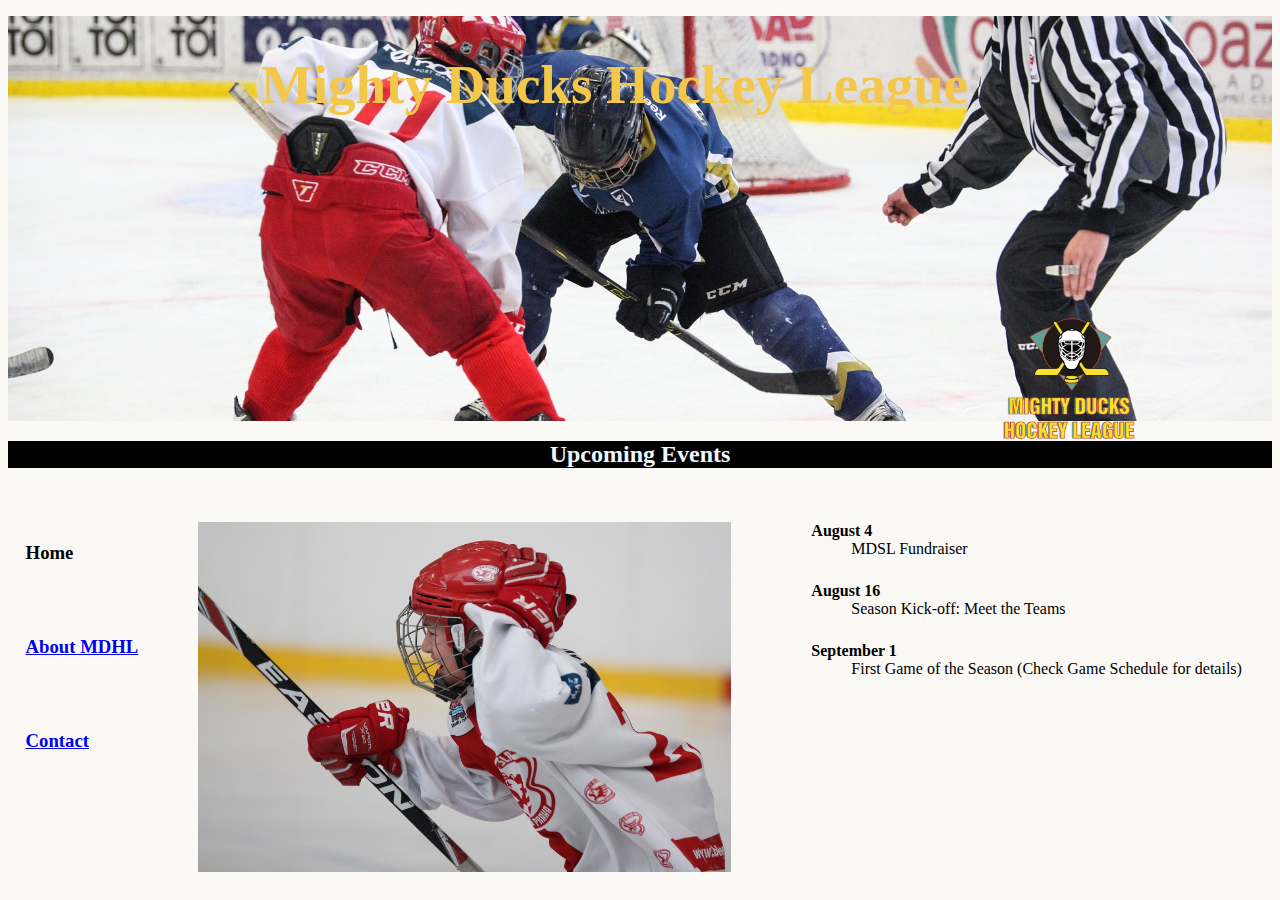
==== Proyecto_1/index.html @ 13ddae33 "Se termino de trabajar con la hoja de estilos 2" ====
<!DOCTYPE html>
<html lang="en">
<head>
    <meta charset="UTF-8">
    <meta http-equiv="X-UA-Compatible" content="IE=edge">
    <meta name="viewport" content="width=device-width, initial-scale=1.0">
   <link rel="stylesheet" href="Styles/style1.css">
   <!--<link rel="stylesheet" href="Styles/style2.css">-->
    <title>Home</title>
</head>
<body>
    <header>

        <div class="containerHeader">
            <h1 class="title">Mighty Ducks Hockey League</h1>
            <div class="bannerContainer"></div>
            <figure>
                <img class="logo" src="Assets/Logo_Mighty_ducks-01.png" alt="Logo_Mighty_ducks">
            </figure>
        </div> 
        <div class="eventsBanner">
            <h2 class="textEventBanner">Upcoming Events</h2>
        </div>

        <nav class="nav">
            <div class="divNav">
                <button class="buttonActive"><h3>Home</h3></button>
            </div>
            <div class="divNav">
               <button class="button"><a href="About.html"><h3>About MDHL</h3></a></button>
            </div>
            <div class="divNav">
                <button class="button"><a href="Contact.html"><h3>Contact</h3></a></button>
            </div>
        </nav> 

    </header>

    <br>

    <div>
        <div class="sectionDiv">
            <figure>
                <img class="imgBorde" src="Assets/hockey_1.jpg" alt="hockey_1">
            </figure>
                <div class="articleDiv">
                    <dl>
                        <dt><b>August 4</b></dt>
                        <dd> MDSL Fundraiser</dd>
                        <dt><b>August 16</b></dt>
                        <dd>Season Kick-off: Meet the Teams</dd>
                        <dt><b>September 1</b></dt>
                        <dd>First Game of the Season (Check Game Schedule for details)</dd>
                    </dl>
                </div>
        </div>
    </div>
</body>
</html>
---- Proyecto_1/Styles/style1.css ----
html{
    font-family: Comic Sans MS;
}
dd{
    margin-bottom: 1.5rem;
}
body{
   background-color: #FAF9F6;
}
h1{
    font-weight: bold;
    color: #F3C74A;
    font-size: 55px;
    
}
.containerHeader{
    width: 100%;
    height: 45vh;
    position: relative;
}
.title{
    position: absolute;
    margin-left: 20%;
    z-index: 1;
}
.bannerContainer{
    position:absolute;
    width: 100%;
    height: 45vh;
    background-image: url(../Assets/design1_image1.jpg);
    background-position: center;
    background-size: cover;
}
.logo{
    position: absolute;
    height: 157px;
    right: 10%;
    top: 70%;
}
.eventsBanner{
    background-color: black;
    z-index: 3;
}
.textEventBanner{
    text-align: center;
    color: aliceblue;
}
.nav{
    position: absolute;
    left: 2%;
}
.divNav{
    margin-top: 35px;
}
.sectionDiv{
    display: flex;
}
.imgBorde{
    height: 350px;
    margin-left: 150px;
}
.articleDiv{
    margin-left: 40px;
}
.buttonActive{
    all: unset;
}
.button{
    all: unset;
}
---- Proyecto_1/Styles/style2.css ----
html{
    font-family: Comic Sans MS;
}
dd{
    margin-bottom: 1.5rem;
}
body{
   background-color: #FAF9F6;
}
.containerHeader{
    width: 100%;
    height: 50vh;
    position: relative;
}
.title{
    text-align: center;
    z-index: 1;
}
.bannerContainer{
    position:absolute;
    top: 12%;
    width: 100%;
    height: 45vh;
    background-image: url(../Assets/design1_image2.jpg);
    background-position: center;
    background-size: cover;
}
.logo{
    position: absolute;
    height: 150px;
    left: 1%;
    top: 130%;
}
.eventsBanner{
    border-color: black;
    background-color:#FAF9F6 ;
    z-index: 3;
}
.textEventBanner{
    text-align: center;
    color: black;
}
.sectionDiv{
    display: flex;
}
.imgBorde{
    height: 350px;
    margin-left: 200px;
}
.articleDiv{
    margin-left: 40px;
}
.nav{
    display: flex;
    position: absolute;
    right: 2%;
    top:4%

}
.divNav{
    margin-right: 5px;
}
.sectionDiv{
    display: flex;
}
.imgBorde{
    height: 350px;
    margin-left: 150px;
}
.articleDiv{
    margin-left: 40px;
}
.buttonActive{
    background-color: #7ECA9C;
    border-radius: 5px;
}
.button{
    background-color: #11698E;
    border-radius: 5px;
}
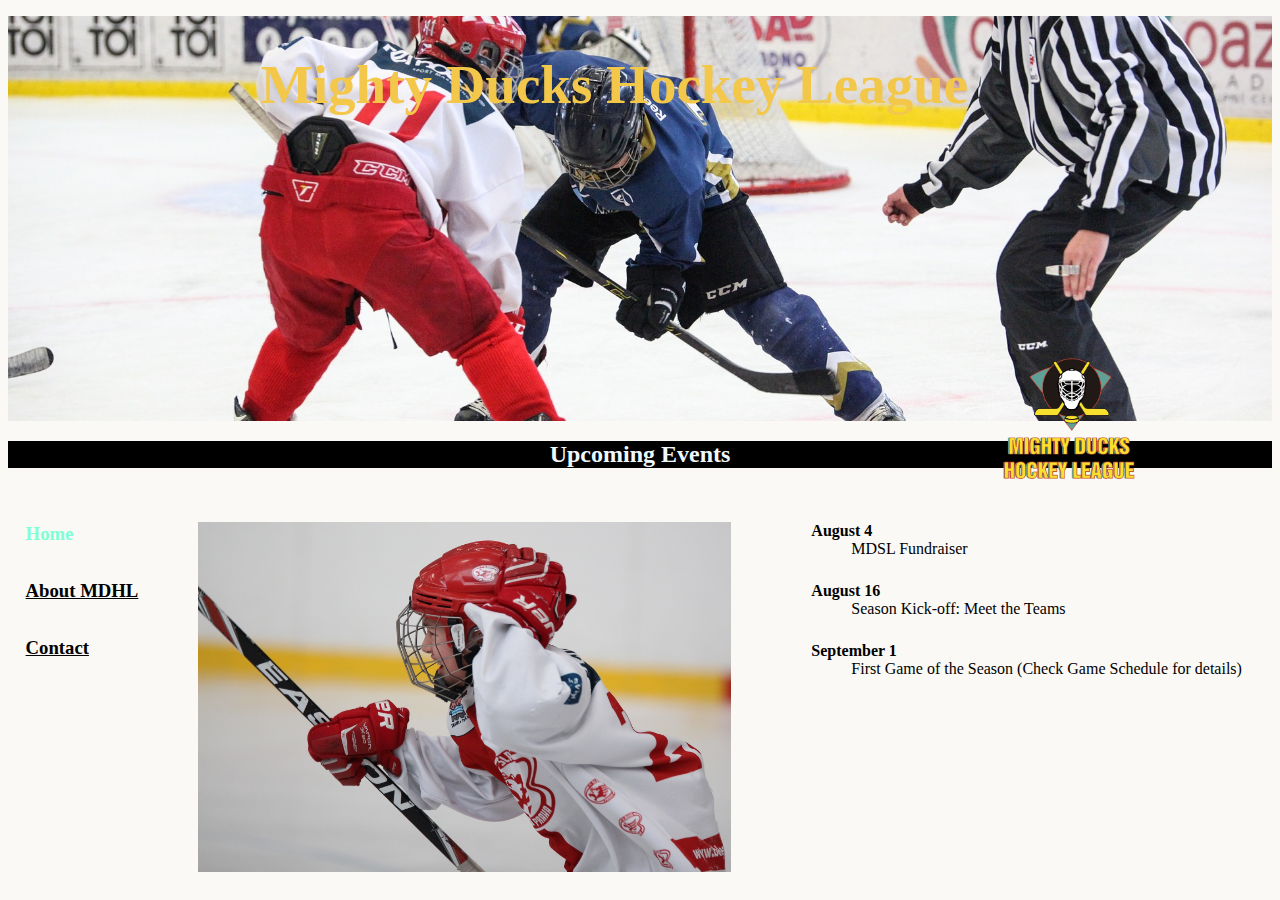
==== commit bfe53e96: "Se corrigieron los problemas con el validador" ====
--- a/Proyecto_1/index.html
+++ b/Proyecto_1/index.html
@@ -24,13 +24,13 @@
 
         <nav class="nav">
             <div class="divNav">
-                <button class="buttonActive"><h3>Home</h3></button>
+                <a class="buttonActive" href="#"><h3>Home</h3></a>
             </div>
             <div class="divNav">
-               <button class="button"><a href="About.html"><h3>About MDHL</h3></a></button>
+               <a class="button" href="About.html"><h3>About MDHL</h3></a>
             </div>
             <div class="divNav">
-                <button class="button"><a href="Contact.html"><h3>Contact</h3></a></button>
+                <a class="button" href="Contact.html"><h3>Contact</h3></a>
             </div>
         </nav> 
 
--- a/Proyecto_1/Styles/style1.css
+++ b/Proyecto_1/Styles/style1.css
@@ -35,7 +35,7 @@
     position: absolute;
     height: 157px;
     right: 10%;
-    top: 70%;
+    top: 80%;
 }
 .eventsBanner{
     background-color: black;
@@ -63,8 +63,9 @@
     margin-left: 40px;
 }
 .buttonActive{
-    all: unset;
+    color: aquamarine;
+    text-decoration: none;
 }
 .button{
-    all: unset;
+    color: black;
 }
--- a/Proyecto_1/Styles/style2.css
+++ b/Proyecto_1/Styles/style2.css
@@ -14,11 +14,10 @@
 }
 .title{
     text-align: center;
-    z-index: 1;
 }
 .bannerContainer{
     position:absolute;
-    top: 12%;
+    top: 15%;
     width: 100%;
     height: 45vh;
     background-image: url(../Assets/design1_image2.jpg);
@@ -54,7 +53,7 @@
     display: flex;
     position: absolute;
     right: 2%;
-    top:4%
+    top:7%
 
 }
 .divNav{
@@ -71,10 +70,20 @@
     margin-left: 40px;
 }
 .buttonActive{
-    background-color: #7ECA9C;
+    display: block;
+    width: 140px;
     border-radius: 5px;
+    background-color:aquamarine;
+    text-align: center;
+    color: #FAF9F6;
+    text-decoration: none;
 }
 .button{
+    display: block;
+    width: 140px;
+    border-radius: 5px;
     background-color: #11698E;
-    border-radius: 5px;
+    text-align: center;
+    color: #FAF9F6;
+    text-decoration: none;
 }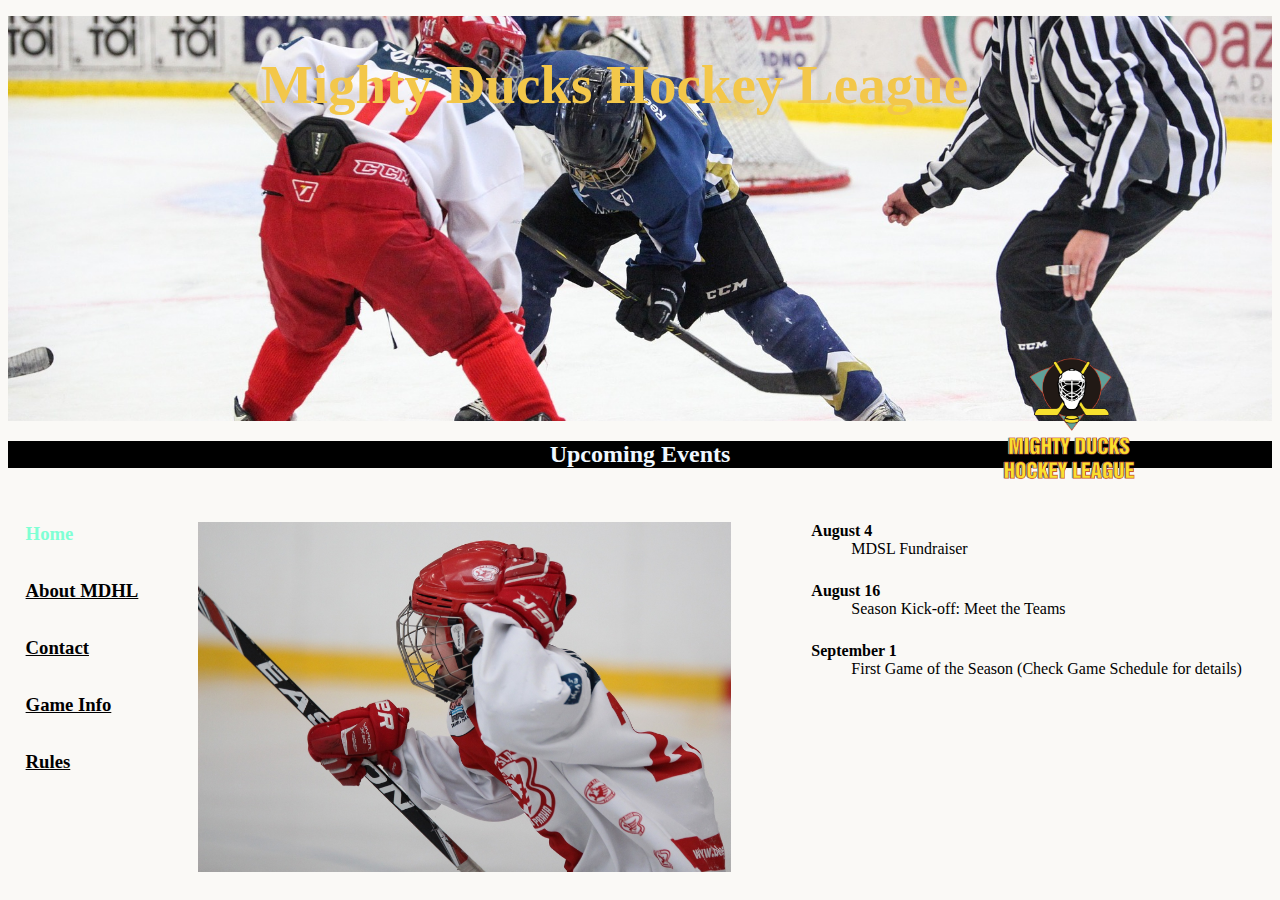
==== commit c868ee12: "Se puso el header en los nuevos archivos" ====
--- a/Proyecto_1/index.html
+++ b/Proyecto_1/index.html
@@ -4,8 +4,9 @@
     <meta charset="UTF-8">
     <meta http-equiv="X-UA-Compatible" content="IE=edge">
     <meta name="viewport" content="width=device-width, initial-scale=1.0">
-   <link rel="stylesheet" href="Styles/style1.css">
+    <link rel="stylesheet" href="Styles/style1.css">
    <!--<link rel="stylesheet" href="Styles/style2.css">-->
+   <!--<link rel="stylesheet" href="Styles/style3.css">-->
     <title>Home</title>
 </head>
 <body>
@@ -32,6 +33,12 @@
             <div class="divNav">
                 <a class="button" href="Contact.html"><h3>Contact</h3></a>
             </div>
+            <div class="divNav">
+                <a href="game_info.html" class="button"><h3>Game Info</h3></a>
+            </div>
+            <div class="divNav">
+                <a href="rules.html" class="button"><h3>Rules</h3></a>
+            </div>
         </nav> 
 
     </header>
--- a/Proyecto_1/Styles/style3.css
+++ b/Proyecto_1/Styles/style3.css
@@ -0,0 +1,106 @@
+html{
+    font-family: Comic Sans MS;
+}
+dd{
+    margin-bottom: 1.5rem;
+}
+body{
+   background-color: #FAF9F6;
+}
+h1{
+    font-weight: bold;
+    color: #F3C74A;
+    font-size: 55px;
+    
+}
+header{
+    background-color:#F3C74A ;
+}
+.containerHeader{
+    width: 100%;
+    height: 45vh;
+    position: relative;
+}
+.title{
+    position: absolute;
+    margin-left: 20%;
+    z-index: 1;
+}
+.bannerContainer{
+    position:absolute;
+    width: 100%;
+    height: 45vh;
+    background-image: url(../Assets/design1_image1.jpg);
+    background-position: center;
+    background-size: cover;
+    transition: 1s;
+}
+.bannerContainer:hover{
+    position:absolute;
+    width: 100%;
+    height: 45vh;
+    background-image: url(../Assets/design1_image2.jpg);
+    background-position: center;
+    background-size: cover;
+}
+.logo{
+    position: absolute;
+    height: 157px;
+    right: 10%;
+    top: 80%;
+}
+.eventsBanner{
+    background-color: black;
+    z-index: 3;
+}
+.textEventBanner{
+    text-align: center;
+    color: aliceblue;
+}
+.nav{
+    background-color: rgb(219, 70, 53,50%);
+    border-radius:10px ;
+    padding: 10px;
+    position: absolute;
+    left: 2%;
+    top: 65%;
+}
+.nav:hover{
+    transition: 1s;
+    background-color: #DB4635;
+    border-radius:10px ;
+    padding: 10px;
+    position: absolute;
+    left: 2%;
+}
+.divNav{
+    margin-top: 35px;
+}
+.sectionDiv{
+    display: flex;
+}
+.imgBorde{
+    height: 350px;
+    margin-left: 150px;
+}
+.articleDiv{
+    margin-left: 40px;
+    background-color: rgb(77, 176, 156,25%);
+    border-radius: 10px;
+    padding: 10px;
+    
+}
+.buttonActive{
+    display: block;
+    width: 140px;
+    border-radius: 5px;
+    background-color:#F3C74A;
+    text-align: center;
+    color: #FAF9F6;
+    text-decoration: none;
+    cursor: default;
+}
+.button{
+    color: #4CB19C;
+    text-decoration: none;
+}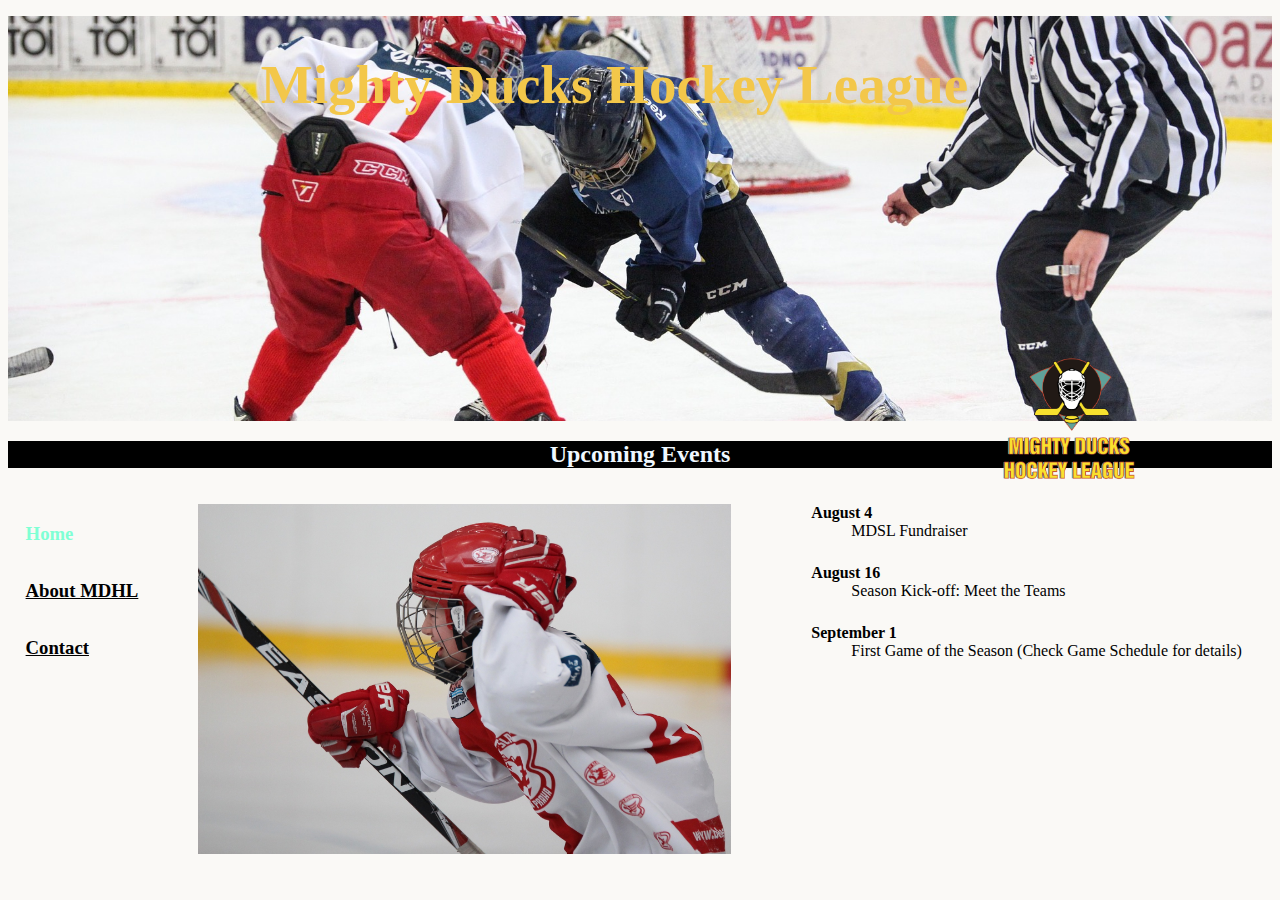
==== commit 74255198: "Se agrego el favicon, se sacaron los br y se cambio el div por un main" ====
--- a/Proyecto_1/index.html
+++ b/Proyecto_1/index.html
@@ -7,7 +7,8 @@
     <link rel="stylesheet" href="Styles/style1.css">
    <!--<link rel="stylesheet" href="Styles/style2.css">-->
    <!--<link rel="stylesheet" href="Styles/style3.css">-->
-    <title>Home</title>
+   <title>About</title>
+   <link rel="icon" type="image/x-icon" href="Assets/Logo.ico">
 </head>
 <body>
     <header>
@@ -33,19 +34,11 @@
             <div class="divNav">
                 <a class="button" href="Contact.html"><h3>Contact</h3></a>
             </div>
-            <div class="divNav">
-                <a href="game_info.html" class="button"><h3>Game Info</h3></a>
-            </div>
-            <div class="divNav">
-                <a href="rules.html" class="button"><h3>Rules</h3></a>
-            </div>
         </nav> 
 
     </header>
 
-    <br>
-
-    <div>
+    <main>
         <div class="sectionDiv">
             <figure>
                 <img class="imgBorde" src="Assets/hockey_1.jpg" alt="hockey_1">
@@ -61,6 +54,6 @@
                     </dl>
                 </div>
         </div>
-    </div>
+    </main>
 </body>
 </html>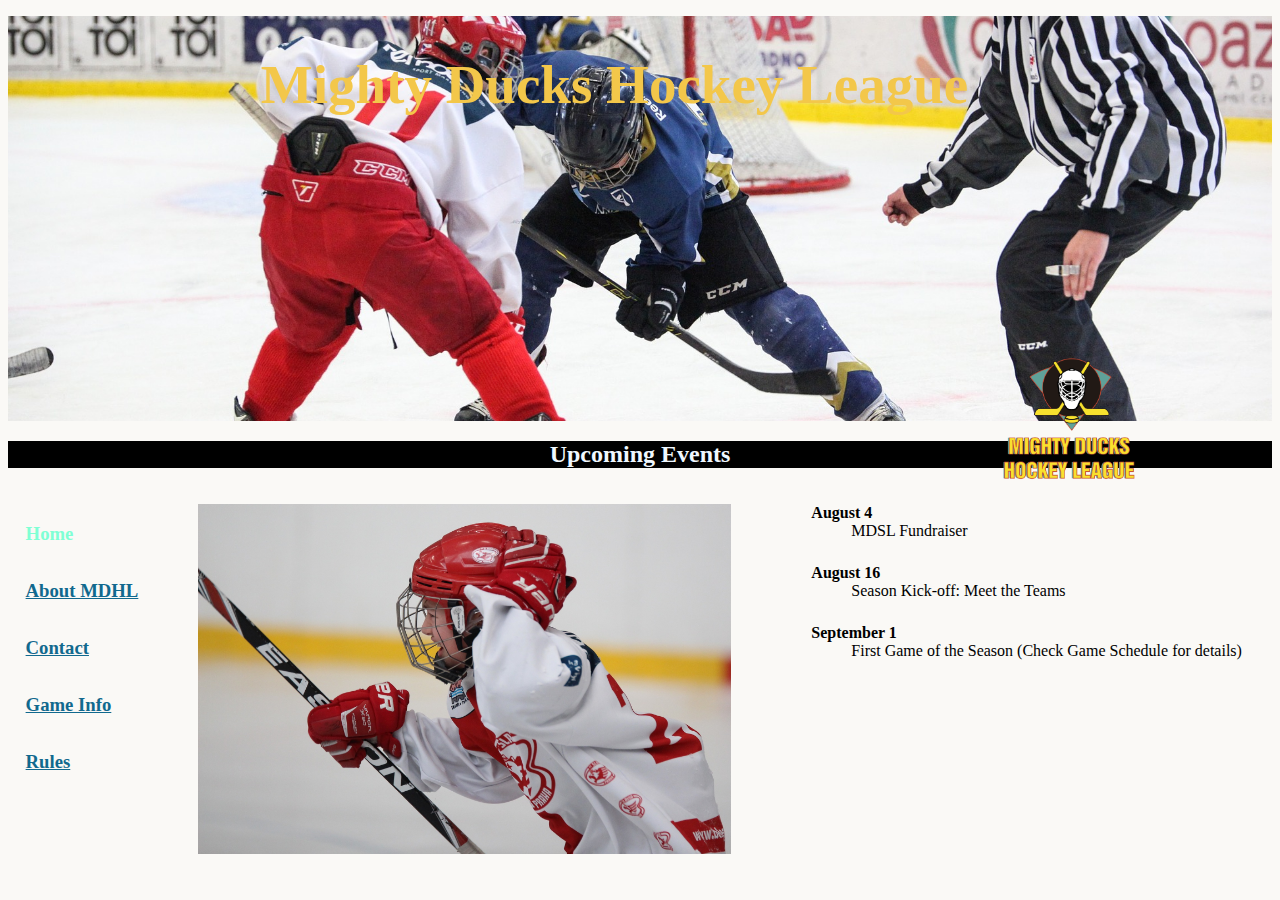
==== commit e8930708: "Se trabajo sobre el html de game info" ====
--- a/Proyecto_1/index.html
+++ b/Proyecto_1/index.html
@@ -7,7 +7,7 @@
     <link rel="stylesheet" href="Styles/style1.css">
    <!--<link rel="stylesheet" href="Styles/style2.css">-->
    <!--<link rel="stylesheet" href="Styles/style3.css">-->
-   <title>About</title>
+   <title>Home</title>
    <link rel="icon" type="image/x-icon" href="Assets/Logo.ico">
 </head>
 <body>
@@ -34,6 +34,12 @@
             <div class="divNav">
                 <a class="button" href="Contact.html"><h3>Contact</h3></a>
             </div>
+            <div class="divNav">
+                <a href="game_info.html" class="button"><h3>Game Info</h3></a>
+            </div>
+            <div class="divNav">
+                <a href="rules.html" class="button"><h3>Rules</h3></a>
+            </div>
         </nav> 
 
     </header>
--- a/Proyecto_1/Styles/style1.css
+++ b/Proyecto_1/Styles/style1.css
@@ -1,5 +1,12 @@
 html{
     font-family: Comic Sans MS;
+}
+table{
+    width: 40%;
+    text-align: left;
+}
+th{
+    padding: 1px;
 }
 dd{
     margin-bottom: 1.5rem;
@@ -28,8 +35,8 @@
     width: 100%;
     height: 45vh;
     background-image: url(../Assets/design1_image1.jpg);
+    background-size: cover;
     background-position: center;
-    background-size: cover;
 }
 .logo{
     position: absolute;
@@ -66,6 +73,17 @@
     color: aquamarine;
     text-decoration: none;
 }
+.buttonActive:hover{
+    transform: scale(100%);
+}
 .button{
-    color: black;
+    color: #11698E;
 }
+.centerDiv{
+    display: flex; 
+    justify-content: center; 
+    margin-top: 28px;
+}
+.centerText{
+    text-align: center;
+}
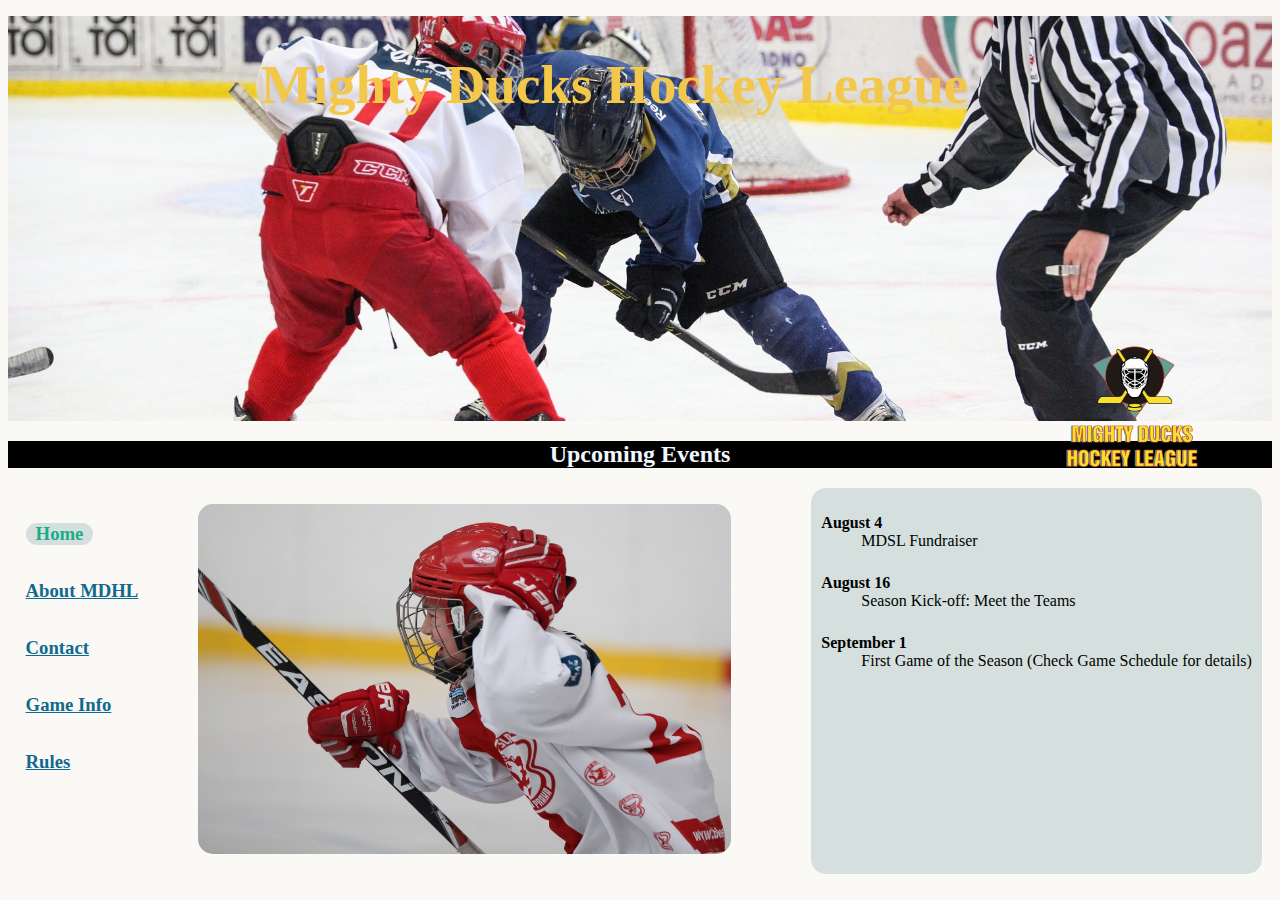
==== commit 258be6bf: "Se modifico el css de la barra de navegacion" ====
--- a/Proyecto_1/index.html
+++ b/Proyecto_1/index.html
@@ -49,7 +49,7 @@
             <figure>
                 <img class="imgBorde" src="Assets/hockey_1.jpg" alt="hockey_1">
             </figure>
-                <div class="articleDiv">
+                <div class="articleDiv colorContainer">
                     <dl>
                         <dt><b>August 4</b></dt>
                         <dd> MDSL Fundraiser</dd>
--- a/Proyecto_1/Styles/style1.css
+++ b/Proyecto_1/Styles/style1.css
@@ -11,8 +11,11 @@
 dd{
     margin-bottom: 1.5rem;
 }
+dt{
+    font-weight: bold;
+}
 body{
-   background-color: #FAF9F6;
+   background-color: rgb(250, 249, 246);
 }
 h1{
     font-weight: bold;
@@ -41,8 +44,8 @@
 .logo{
     position: absolute;
     height: 157px;
-    right: 10%;
-    top: 80%;
+    right: 5%;
+    top: 77%;
 }
 .eventsBanner{
     background-color: black;
@@ -65,25 +68,66 @@
 .imgBorde{
     height: 350px;
     margin-left: 150px;
+    border-radius: 15px;
 }
 .articleDiv{
     margin-left: 40px;
 }
 .buttonActive{
-    color: aquamarine;
+    display: block;
+    background-color: rgb(130, 167, 166,30%);
+    border-radius: 15px;
+    padding-left: 10px;
+    padding-right: 10px;
+    width: fit-content;
+    color: rgb(25, 173, 136);
     text-decoration: none;
 }
 .buttonActive:hover{
-    transform: scale(100%);
+    background-color: rgb(130, 167, 166,30%);
+    color: rgb(25, 173, 136);
+    text-decoration: none;
+    transition: 1s;
+    transform: scale(1.2)
 }
 .button{
+    display: block;
+    width: 140px;
     color: #11698E;
+}
+.button:hover{
+    display: block;
+    width: 140px;
+    color: #11698E;
+    transition: 1s;
+    transform: scale(1.2) translate(30px);
 }
 .centerDiv{
     display: flex; 
     justify-content: center; 
     margin-top: 28px;
 }
+.centerRules{
+    margin-left: 15%;
+    margin-right: 15%;
+}
 .centerText{
     text-align: center;
 }
+.textDecoration{
+    text-decoration: underline;
+}
+.mainBack{
+    background-image:linear-gradient(rgba(250, 249, 246, 0.85), rgba(250, 249, 246,0.85)) ,url(../Assets/Logo_Mighty_ducks-01.png);
+    background-position: 50%;
+    background-size: contain;
+    background-repeat: no-repeat;
+}
+.sinPuntito{
+    list-style: none;
+}
+.colorContainer{
+    background-color:rgb(130, 167, 166,30%);
+    border-radius: 15px;
+    padding: 10px;
+}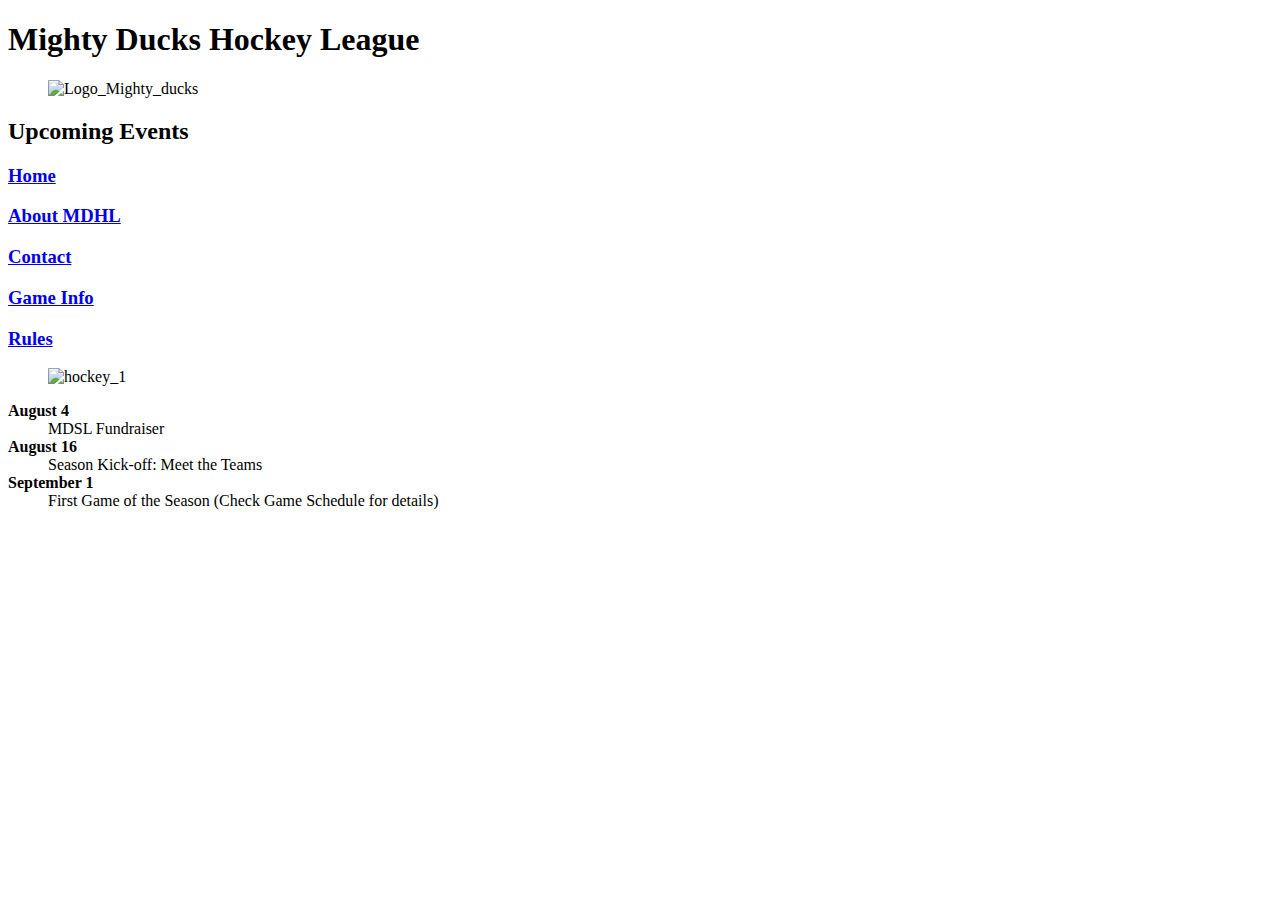
==== commit 8e72db8d: "Se realizaron las correcciones" ====
--- a/Proyecto_1/index.html
+++ b/Proyecto_1/index.html
@@ -4,11 +4,9 @@
     <meta charset="UTF-8">
     <meta http-equiv="X-UA-Compatible" content="IE=edge">
     <meta name="viewport" content="width=device-width, initial-scale=1.0">
-    <link rel="stylesheet" href="Styles/style1.css">
-   <!--<link rel="stylesheet" href="Styles/style2.css">-->
-   <!--<link rel="stylesheet" href="Styles/style3.css">-->
+    <link rel="stylesheet" href="styles/style1.css">
    <title>Home</title>
-   <link rel="icon" type="image/x-icon" href="Assets/Logo.ico">
+   <link rel="icon" type="image/x-icon" href="assets/Logo.ico">
 </head>
 <body>
     <header>
@@ -17,7 +15,7 @@
             <h1 class="title">Mighty Ducks Hockey League</h1>
             <div class="bannerContainer"></div>
             <figure>
-                <img class="logo" src="Assets/Logo_Mighty_ducks-01.png" alt="Logo_Mighty_ducks">
+                <img class="logo" src="assets/Logo_Mighty_ducks-01.png" alt="Logo_Mighty_ducks">
             </figure>
         </div> 
         <div class="eventsBanner">
@@ -29,10 +27,10 @@
                 <a class="buttonActive" href="#"><h3>Home</h3></a>
             </div>
             <div class="divNav">
-               <a class="button" href="About.html"><h3>About MDHL</h3></a>
+               <a class="button" href="about.html"><h3>About MDHL</h3></a>
             </div>
             <div class="divNav">
-                <a class="button" href="Contact.html"><h3>Contact</h3></a>
+                <a class="button" href="contact.html"><h3>Contact</h3></a>
             </div>
             <div class="divNav">
                 <a href="game_info.html" class="button"><h3>Game Info</h3></a>
@@ -47,7 +45,7 @@
     <main>
         <div class="sectionDiv">
             <figure>
-                <img class="imgBorde" src="Assets/hockey_1.jpg" alt="hockey_1">
+                <img class="imgBorde" src="assets/hockey_1.jpg" alt="hockey_1">
             </figure>
                 <div class="articleDiv colorContainer">
                     <dl>
